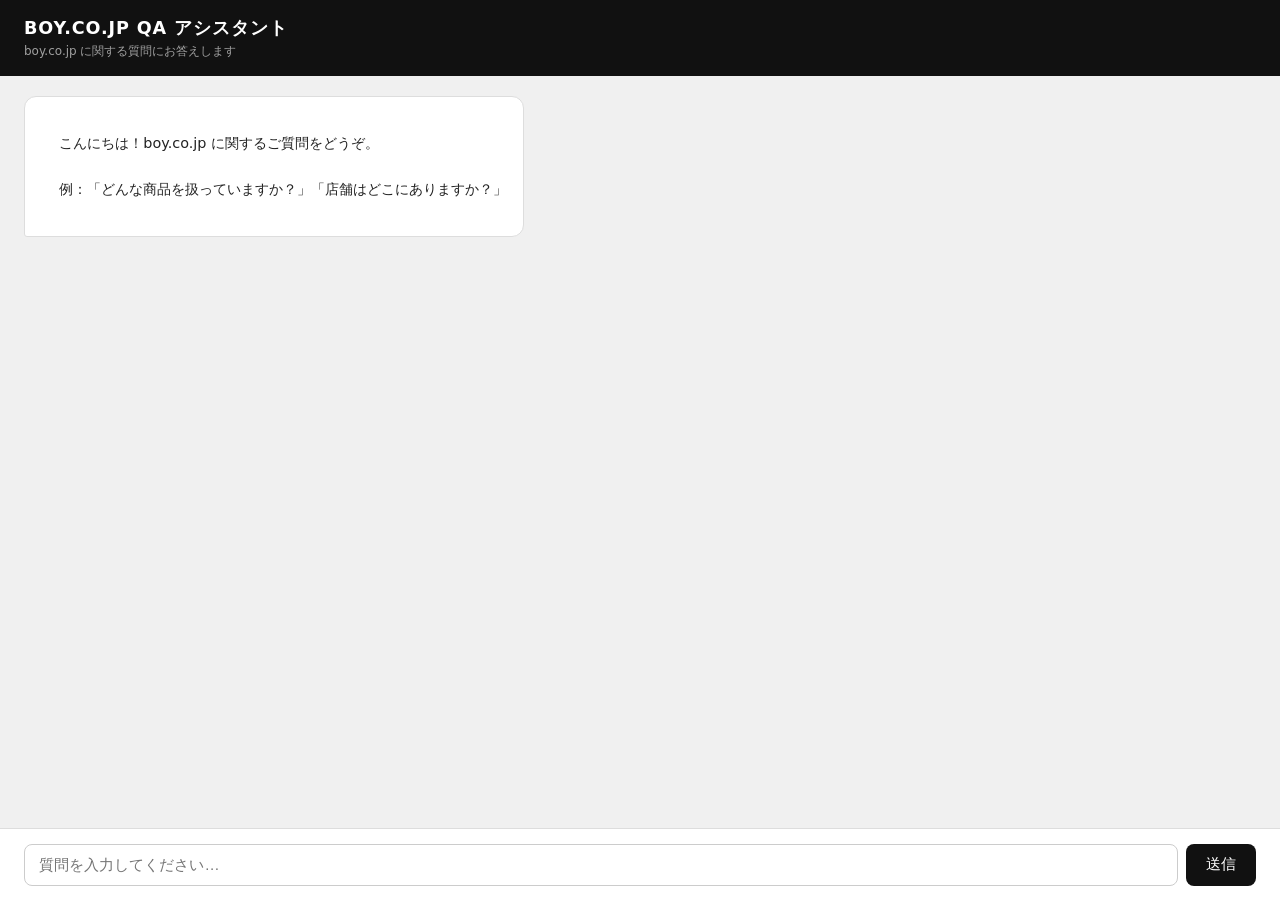
==== qa_tool/static/index.html @ 9991c581 "Add boy.co.jp website QA tool Playwright scraper + Flask web app that answers questions about boy.co" ====
<!DOCTYPE html>
<html lang="ja">
<head>
  <meta charset="UTF-8">
  <meta name="viewport" content="width=device-width, initial-scale=1.0">
  <title>boy.co.jp QA ツール</title>
  <style>
    * { box-sizing: border-box; margin: 0; padding: 0; }
    body {
      font-family: system-ui, -apple-system, sans-serif;
      background: #f0f0f0;
      display: flex;
      flex-direction: column;
      height: 100vh;
    }
    header {
      background: #111;
      color: #fff;
      padding: 1rem 1.5rem;
    }
    header h1 { font-size: 1.1rem; font-weight: 600; letter-spacing: 0.05em; }
    header p { font-size: 0.75rem; opacity: 0.6; margin-top: 0.2rem; }
    #chat {
      flex: 1;
      overflow-y: auto;
      padding: 1.25rem 1.5rem;
      display: flex;
      flex-direction: column;
      gap: 0.75rem;
    }
    .msg {
      max-width: 75%;
      padding: 0.75rem 1rem;
      border-radius: 12px;
      line-height: 1.6;
      white-space: pre-wrap;
      font-size: 0.9rem;
    }
    .user {
      align-self: flex-end;
      background: #111;
      color: #fff;
      border-bottom-right-radius: 3px;
    }
    .bot {
      align-self: flex-start;
      background: #fff;
      border: 1px solid #ddd;
      border-bottom-left-radius: 3px;
      color: #222;
    }
    .bot.loading { color: #999; font-style: italic; }
    footer {
      padding: 0.9rem 1.5rem;
      background: #fff;
      border-top: 1px solid #ddd;
      display: flex;
      gap: 0.5rem;
    }
    #q {
      flex: 1;
      padding: 0.65rem 0.9rem;
      border: 1px solid #ccc;
      border-radius: 8px;
      font-size: 0.95rem;
      outline: none;
    }
    #q:focus { border-color: #111; box-shadow: 0 0 0 2px rgba(0,0,0,0.1); }
    button {
      padding: 0.65rem 1.25rem;
      background: #111;
      color: #fff;
      border: none;
      border-radius: 8px;
      font-size: 0.95rem;
      cursor: pointer;
      transition: opacity 0.15s;
    }
    button:disabled { opacity: 0.4; cursor: default; }
    button:not(:disabled):hover { opacity: 0.8; }
  </style>
</head>
<body>

<header>
  <h1>BOY.CO.JP QA アシスタント</h1>
  <p>boy.co.jp に関する質問にお答えします</p>
</header>

<div id="chat">
  <div class="msg bot">
    こんにちは！boy.co.jp に関するご質問をどうぞ。<br>
    例：「どんな商品を扱っていますか？」「店舗はどこにありますか？」
  </div>
</div>

<footer>
  <input id="q" type="text" placeholder="質問を入力してください…" autocomplete="off" />
  <button id="send">送信</button>
</footer>

<script>
  const chat = document.getElementById('chat');
  const input = document.getElementById('q');
  const btn = document.getElementById('send');

  function addMsg(text, cls) {
    const div = document.createElement('div');
    div.className = `msg ${cls}`;
    div.textContent = text;
    chat.appendChild(div);
    chat.scrollTop = chat.scrollHeight;
    return div;
  }

  async function ask() {
    const question = input.value.trim();
    if (!question) return;

    input.value = '';
    btn.disabled = true;
    addMsg(question, 'user');
    const loading = addMsg('考え中…', 'bot loading');

    try {
      const res = await fetch('/ask', {
        method: 'POST',
        headers: { 'Content-Type': 'application/json' },
        body: JSON.stringify({ question }),
      });
      const data = await res.json();
      loading.className = 'msg bot';
      loading.textContent = data.answer || data.error || '（応答なし）';
    } catch {
      loading.className = 'msg bot';
      loading.textContent = 'エラー：サーバーに接続できませんでした。';
    } finally {
      btn.disabled = false;
      input.focus();
    }
  }

  btn.addEventListener('click', ask);
  input.addEventListener('keydown', e => { if (e.key === 'Enter') ask(); });
</script>

</body>
</html>
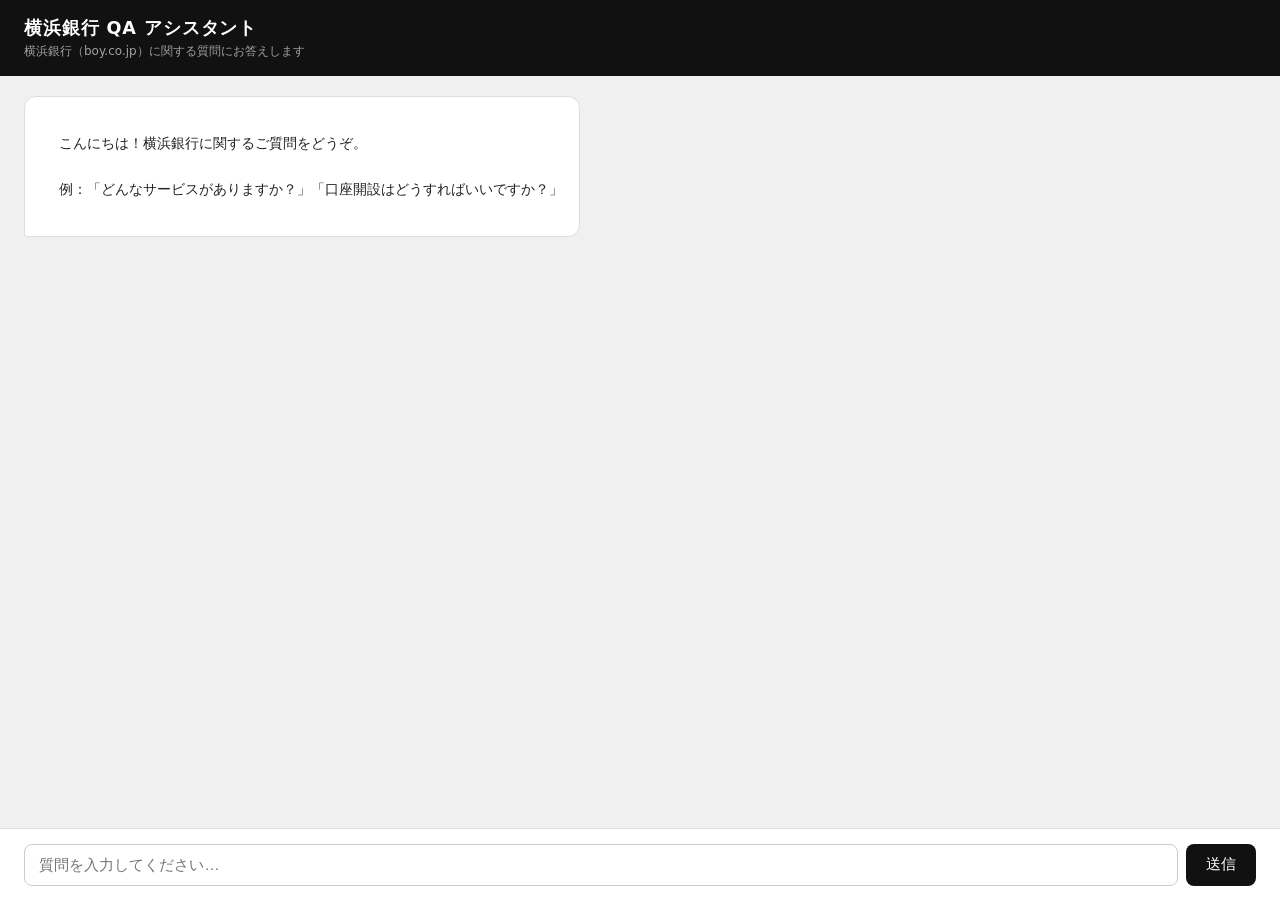
==== commit 0867c5c5: "Fix: boy.co.jp is Yokohama Bank, not a fashion shop https://claude.ai/code/session_01HYN1red8SAoqATE" ====
--- a/qa_tool/static/index.html
+++ b/qa_tool/static/index.html
@@ -83,14 +83,14 @@
 <body>
 
 <header>
-  <h1>BOY.CO.JP QA アシスタント</h1>
-  <p>boy.co.jp に関する質問にお答えします</p>
+  <h1>横浜銀行 QA アシスタント</h1>
+  <p>横浜銀行（boy.co.jp）に関する質問にお答えします</p>
 </header>
 
 <div id="chat">
   <div class="msg bot">
-    こんにちは！boy.co.jp に関するご質問をどうぞ。<br>
-    例：「どんな商品を扱っていますか？」「店舗はどこにありますか？」
+    こんにちは！横浜銀行に関するご質問をどうぞ。<br>
+    例：「どんなサービスがありますか？」「口座開設はどうすればいいですか？」
   </div>
 </div>
 
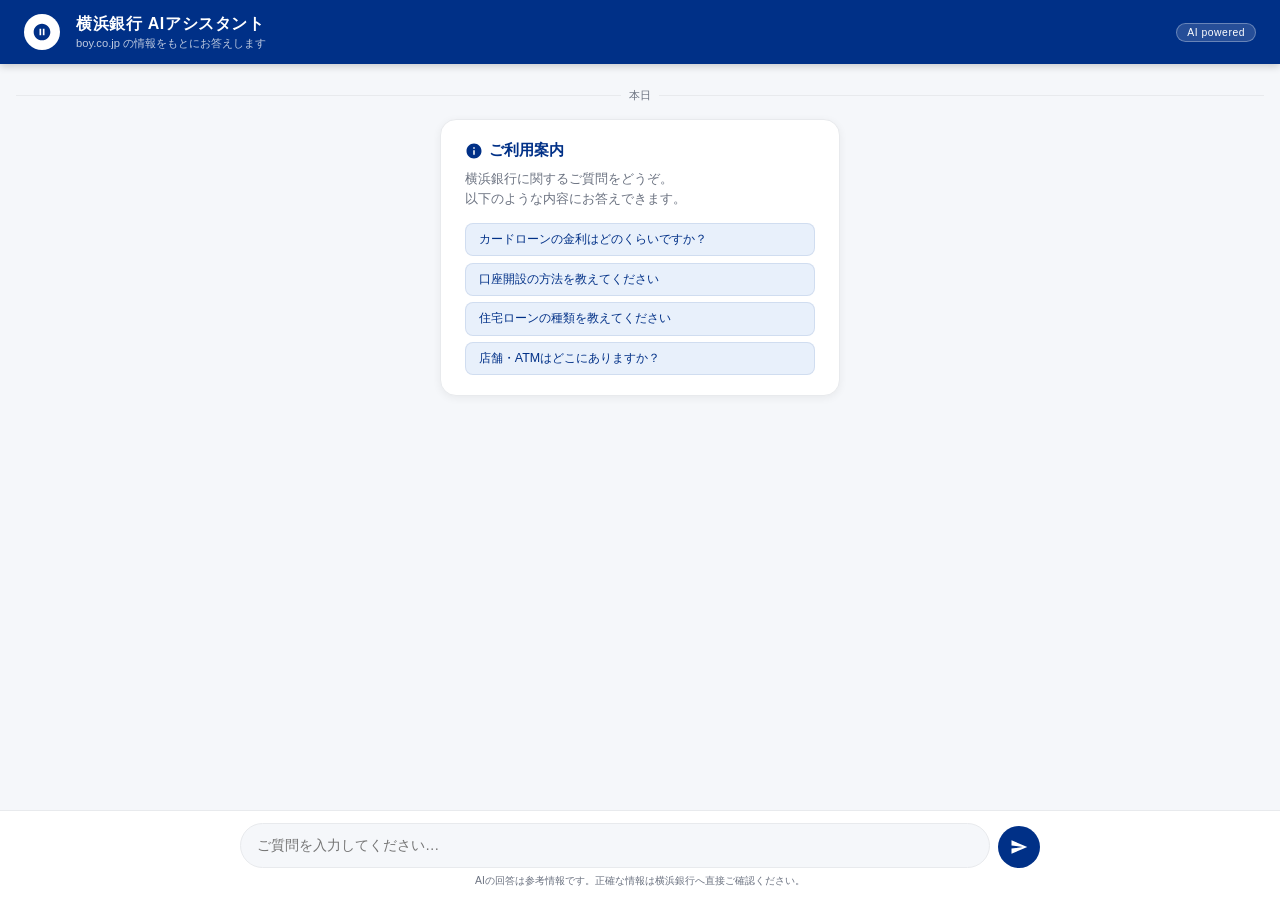
==== commit 490fe7f3: "Redesign UI with Yokohama Bank brand colors and modern chat layout https://claude.ai/code/session_01" ====
--- a/qa_tool/static/index.html
+++ b/qa_tool/static/index.html
@@ -3,124 +3,371 @@
 <head>
   <meta charset="UTF-8">
   <meta name="viewport" content="width=device-width, initial-scale=1.0">
-  <title>boy.co.jp QA ツール</title>
+  <title>横浜銀行 AIアシスタント</title>
   <style>
-    * { box-sizing: border-box; margin: 0; padding: 0; }
+    *, *::before, *::after { box-sizing: border-box; margin: 0; padding: 0; }
+
+    :root {
+      --hama-blue: #003087;
+      --hama-light-blue: #0066cc;
+      --hama-sky: #e8f0fb;
+      --hama-gold: #c8a84b;
+      --gray-100: #f5f7fa;
+      --gray-200: #e8eaed;
+      --gray-600: #6b7280;
+      --white: #ffffff;
+      --text: #1a1a2e;
+    }
+
     body {
-      font-family: system-ui, -apple-system, sans-serif;
-      background: #f0f0f0;
+      font-family: "Hiragino Kaku Gothic ProN", "Hiragino Sans", Meiryo, sans-serif;
+      background: var(--gray-100);
       display: flex;
       flex-direction: column;
       height: 100vh;
-    }
+      color: var(--text);
+    }
+
+    /* ── ヘッダー ── */
     header {
-      background: #111;
-      color: #fff;
-      padding: 1rem 1.5rem;
-    }
-    header h1 { font-size: 1.1rem; font-weight: 600; letter-spacing: 0.05em; }
-    header p { font-size: 0.75rem; opacity: 0.6; margin-top: 0.2rem; }
+      background: var(--hama-blue);
+      color: var(--white);
+      padding: 0 1.5rem;
+      height: 64px;
+      display: flex;
+      align-items: center;
+      gap: 1rem;
+      box-shadow: 0 2px 8px rgba(0,0,0,0.2);
+      flex-shrink: 0;
+    }
+
+    .header-icon {
+      width: 36px;
+      height: 36px;
+      background: var(--white);
+      border-radius: 50%;
+      display: flex;
+      align-items: center;
+      justify-content: center;
+      flex-shrink: 0;
+    }
+
+    .header-icon svg {
+      width: 20px;
+      height: 20px;
+      fill: var(--hama-blue);
+    }
+
+    .header-text h1 {
+      font-size: 1rem;
+      font-weight: 700;
+      letter-spacing: 0.04em;
+    }
+
+    .header-text p {
+      font-size: 0.7rem;
+      opacity: 0.75;
+      margin-top: 1px;
+    }
+
+    .header-badge {
+      margin-left: auto;
+      background: rgba(255,255,255,0.15);
+      border: 1px solid rgba(255,255,255,0.3);
+      color: var(--white);
+      font-size: 0.65rem;
+      padding: 3px 10px;
+      border-radius: 20px;
+      letter-spacing: 0.05em;
+    }
+
+    /* ── チャットエリア ── */
     #chat {
       flex: 1;
       overflow-y: auto;
+      padding: 1.5rem 1rem;
+      display: flex;
+      flex-direction: column;
+      gap: 1rem;
+      scroll-behavior: smooth;
+    }
+
+    /* 日付ライン */
+    .date-line {
+      text-align: center;
+      font-size: 0.7rem;
+      color: var(--gray-600);
+      display: flex;
+      align-items: center;
+      gap: 0.5rem;
+    }
+    .date-line::before, .date-line::after {
+      content: "";
+      flex: 1;
+      height: 1px;
+      background: var(--gray-200);
+    }
+
+    /* メッセージラッパー */
+    .msg-wrap {
+      display: flex;
+      gap: 0.6rem;
+      max-width: 85%;
+    }
+    .msg-wrap.user { align-self: flex-end; flex-direction: row-reverse; }
+    .msg-wrap.bot  { align-self: flex-start; }
+
+    /* アバター */
+    .avatar {
+      width: 32px;
+      height: 32px;
+      border-radius: 50%;
+      flex-shrink: 0;
+      display: flex;
+      align-items: center;
+      justify-content: center;
+      font-size: 0.75rem;
+      font-weight: 700;
+    }
+    .bot .avatar {
+      background: var(--hama-blue);
+      color: var(--white);
+    }
+    .user .avatar {
+      background: var(--gray-200);
+      color: var(--gray-600);
+    }
+
+    /* バブル */
+    .bubble {
+      padding: 0.75rem 1rem;
+      border-radius: 16px;
+      line-height: 1.7;
+      font-size: 0.88rem;
+      white-space: pre-wrap;
+      word-break: break-word;
+    }
+    .bot .bubble {
+      background: var(--white);
+      border: 1px solid var(--gray-200);
+      border-top-left-radius: 4px;
+      box-shadow: 0 1px 3px rgba(0,0,0,0.06);
+    }
+    .user .bubble {
+      background: var(--hama-light-blue);
+      color: var(--white);
+      border-top-right-radius: 4px;
+    }
+    .bubble.loading {
+      color: var(--gray-600);
+      font-style: italic;
+    }
+
+    /* タイムスタンプ */
+    .ts {
+      font-size: 0.65rem;
+      color: var(--gray-600);
+      margin-top: 4px;
+      padding: 0 4px;
+    }
+    .msg-wrap.user .ts { text-align: right; }
+
+    /* ── ウェルカムカード ── */
+    .welcome-card {
+      align-self: center;
+      background: var(--white);
+      border: 1px solid var(--gray-200);
+      border-radius: 16px;
       padding: 1.25rem 1.5rem;
+      max-width: 400px;
+      width: 100%;
+      box-shadow: 0 2px 8px rgba(0,0,0,0.06);
+    }
+    .welcome-card h2 {
+      color: var(--hama-blue);
+      font-size: 0.95rem;
+      margin-bottom: 0.5rem;
+      display: flex;
+      align-items: center;
+      gap: 0.4rem;
+    }
+    .welcome-card p {
+      font-size: 0.8rem;
+      color: var(--gray-600);
+      line-height: 1.6;
+      margin-bottom: 0.8rem;
+    }
+    .suggestion-list {
+      list-style: none;
       display: flex;
       flex-direction: column;
-      gap: 0.75rem;
-    }
-    .msg {
-      max-width: 75%;
+      gap: 0.4rem;
+    }
+    .suggestion-list li {
+      background: var(--hama-sky);
+      color: var(--hama-blue);
+      font-size: 0.78rem;
+      padding: 0.45rem 0.8rem;
+      border-radius: 8px;
+      cursor: pointer;
+      transition: background 0.15s;
+      border: 1px solid rgba(0,48,135,0.1);
+    }
+    .suggestion-list li:hover { background: #d0e4ff; }
+
+    /* ── フッター（入力欄）── */
+    footer {
+      background: var(--white);
+      border-top: 1px solid var(--gray-200);
       padding: 0.75rem 1rem;
-      border-radius: 12px;
-      line-height: 1.6;
-      white-space: pre-wrap;
-      font-size: 0.9rem;
-    }
-    .user {
-      align-self: flex-end;
-      background: #111;
-      color: #fff;
-      border-bottom-right-radius: 3px;
-    }
-    .bot {
-      align-self: flex-start;
-      background: #fff;
-      border: 1px solid #ddd;
-      border-bottom-left-radius: 3px;
-      color: #222;
-    }
-    .bot.loading { color: #999; font-style: italic; }
-    footer {
-      padding: 0.9rem 1.5rem;
-      background: #fff;
-      border-top: 1px solid #ddd;
+      flex-shrink: 0;
+    }
+
+    .input-row {
       display: flex;
       gap: 0.5rem;
-    }
+      align-items: flex-end;
+      max-width: 800px;
+      margin: 0 auto;
+    }
+
     #q {
       flex: 1;
-      padding: 0.65rem 0.9rem;
-      border: 1px solid #ccc;
-      border-radius: 8px;
-      font-size: 0.95rem;
+      padding: 0.65rem 1rem;
+      border: 1.5px solid var(--gray-200);
+      border-radius: 24px;
+      font-size: 0.9rem;
+      font-family: inherit;
       outline: none;
-    }
-    #q:focus { border-color: #111; box-shadow: 0 0 0 2px rgba(0,0,0,0.1); }
-    button {
-      padding: 0.65rem 1.25rem;
-      background: #111;
-      color: #fff;
+      background: var(--gray-100);
+      transition: border-color 0.15s, background 0.15s;
+      resize: none;
+      line-height: 1.5;
+    }
+    #q:focus {
+      border-color: var(--hama-light-blue);
+      background: var(--white);
+    }
+
+    #send {
+      width: 42px;
+      height: 42px;
+      background: var(--hama-blue);
+      color: var(--white);
       border: none;
-      border-radius: 8px;
-      font-size: 0.95rem;
+      border-radius: 50%;
       cursor: pointer;
-      transition: opacity 0.15s;
-    }
-    button:disabled { opacity: 0.4; cursor: default; }
-    button:not(:disabled):hover { opacity: 0.8; }
+      display: flex;
+      align-items: center;
+      justify-content: center;
+      flex-shrink: 0;
+      transition: background 0.15s, transform 0.1s;
+    }
+    #send:hover:not(:disabled) { background: var(--hama-light-blue); }
+    #send:active:not(:disabled) { transform: scale(0.92); }
+    #send:disabled { background: var(--gray-200); cursor: default; }
+    #send svg { width: 18px; height: 18px; fill: currentColor; }
+
+    .footer-note {
+      text-align: center;
+      font-size: 0.65rem;
+      color: var(--gray-600);
+      margin-top: 0.4rem;
+    }
+
+    /* スクロールバー */
+    #chat::-webkit-scrollbar { width: 4px; }
+    #chat::-webkit-scrollbar-track { background: transparent; }
+    #chat::-webkit-scrollbar-thumb { background: var(--gray-200); border-radius: 2px; }
   </style>
 </head>
 <body>
 
 <header>
-  <h1>横浜銀行 QA アシスタント</h1>
-  <p>横浜銀行（boy.co.jp）に関する質問にお答えします</p>
+  <div class="header-icon">
+    <svg viewBox="0 0 24 24" xmlns="http://www.w3.org/2000/svg">
+      <path d="M12 2C6.48 2 2 6.48 2 12s4.48 10 10 10 10-4.48 10-10S17.52 2 12 2zm-1 14H9V8h2v8zm4 0h-2V8h2v8z"/>
+    </svg>
+  </div>
+  <div class="header-text">
+    <h1>横浜銀行 AIアシスタント</h1>
+    <p>boy.co.jp の情報をもとにお答えします</p>
+  </div>
+  <span class="header-badge">AI powered</span>
 </header>
 
 <div id="chat">
-  <div class="msg bot">
-    こんにちは！横浜銀行に関するご質問をどうぞ。<br>
-    例：「どんなサービスがありますか？」「口座開設はどうすればいいですか？」
+  <div class="date-line">本日</div>
+
+  <div class="welcome-card">
+    <h2>
+      <svg style="width:18px;height:18px;fill:#003087" viewBox="0 0 24 24"><path d="M12 2C6.48 2 2 6.48 2 12s4.48 10 10 10 10-4.48 10-10S17.52 2 12 2zm1 15h-2v-6h2v6zm0-8h-2V7h2v2z"/></svg>
+      ご利用案内
+    </h2>
+    <p>横浜銀行に関するご質問をどうぞ。<br>以下のような内容にお答えできます。</p>
+    <ul class="suggestion-list" id="suggestions">
+      <li>カードローンの金利はどのくらいですか？</li>
+      <li>口座開設の方法を教えてください</li>
+      <li>住宅ローンの種類を教えてください</li>
+      <li>店舗・ATMはどこにありますか？</li>
+    </ul>
   </div>
 </div>
 
 <footer>
-  <input id="q" type="text" placeholder="質問を入力してください…" autocomplete="off" />
-  <button id="send">送信</button>
+  <div class="input-row">
+    <input id="q" type="text" placeholder="ご質問を入力してください…" autocomplete="off" />
+    <button id="send" aria-label="送信">
+      <svg viewBox="0 0 24 24"><path d="M2.01 21L23 12 2.01 3 2 10l15 2-15 2z"/></svg>
+    </button>
+  </div>
+  <p class="footer-note">AIの回答は参考情報です。正確な情報は横浜銀行へ直接ご確認ください。</p>
 </footer>
 
 <script>
-  const chat = document.getElementById('chat');
-  const input = document.getElementById('q');
-  const btn = document.getElementById('send');
-
-  function addMsg(text, cls) {
-    const div = document.createElement('div');
-    div.className = `msg ${cls}`;
-    div.textContent = text;
-    chat.appendChild(div);
+  const chat   = document.getElementById('chat');
+  const input  = document.getElementById('q');
+  const btn    = document.getElementById('send');
+
+  function now() {
+    return new Date().toLocaleTimeString('ja-JP', { hour: '2-digit', minute: '2-digit' });
+  }
+
+  function addMsg(text, role) {
+    const wrap = document.createElement('div');
+    wrap.className = `msg-wrap ${role}`;
+
+    const avatar = document.createElement('div');
+    avatar.className = 'avatar';
+    avatar.textContent = role === 'bot' ? '浜' : '私';
+
+    const inner = document.createElement('div');
+
+    const bubble = document.createElement('div');
+    bubble.className = 'bubble';
+    bubble.textContent = text;
+
+    const ts = document.createElement('div');
+    ts.className = 'ts';
+    ts.textContent = now();
+
+    inner.appendChild(bubble);
+    inner.appendChild(ts);
+    wrap.appendChild(avatar);
+    wrap.appendChild(inner);
+    chat.appendChild(wrap);
     chat.scrollTop = chat.scrollHeight;
-    return div;
+    return bubble;
   }
 
-  async function ask() {
-    const question = input.value.trim();
+  async function ask(question) {
     if (!question) return;
-
     input.value = '';
     btn.disabled = true;
+
     addMsg(question, 'user');
-    const loading = addMsg('考え中…', 'bot loading');
+    const loading = addMsg('回答を生成しています…', 'bot');
+    loading.classList.add('loading');
 
     try {
       const res = await fetch('/ask', {
@@ -129,20 +376,25 @@
         body: JSON.stringify({ question }),
       });
       const data = await res.json();
-      loading.className = 'msg bot';
+      loading.classList.remove('loading');
       loading.textContent = data.answer || data.error || '（応答なし）';
     } catch {
-      loading.className = 'msg bot';
+      loading.classList.remove('loading');
       loading.textContent = 'エラー：サーバーに接続できませんでした。';
     } finally {
       btn.disabled = false;
       input.focus();
+      chat.scrollTop = chat.scrollHeight;
     }
   }
 
-  btn.addEventListener('click', ask);
-  input.addEventListener('keydown', e => { if (e.key === 'Enter') ask(); });
+  btn.addEventListener('click', () => ask(input.value.trim()));
+  input.addEventListener('keydown', e => { if (e.key === 'Enter') ask(input.value.trim()); });
+
+  // サジェストをクリックしたら送信
+  document.getElementById('suggestions').addEventListener('click', e => {
+    if (e.target.tagName === 'LI') ask(e.target.textContent.trim());
+  });
 </script>
-
 </body>
 </html>
